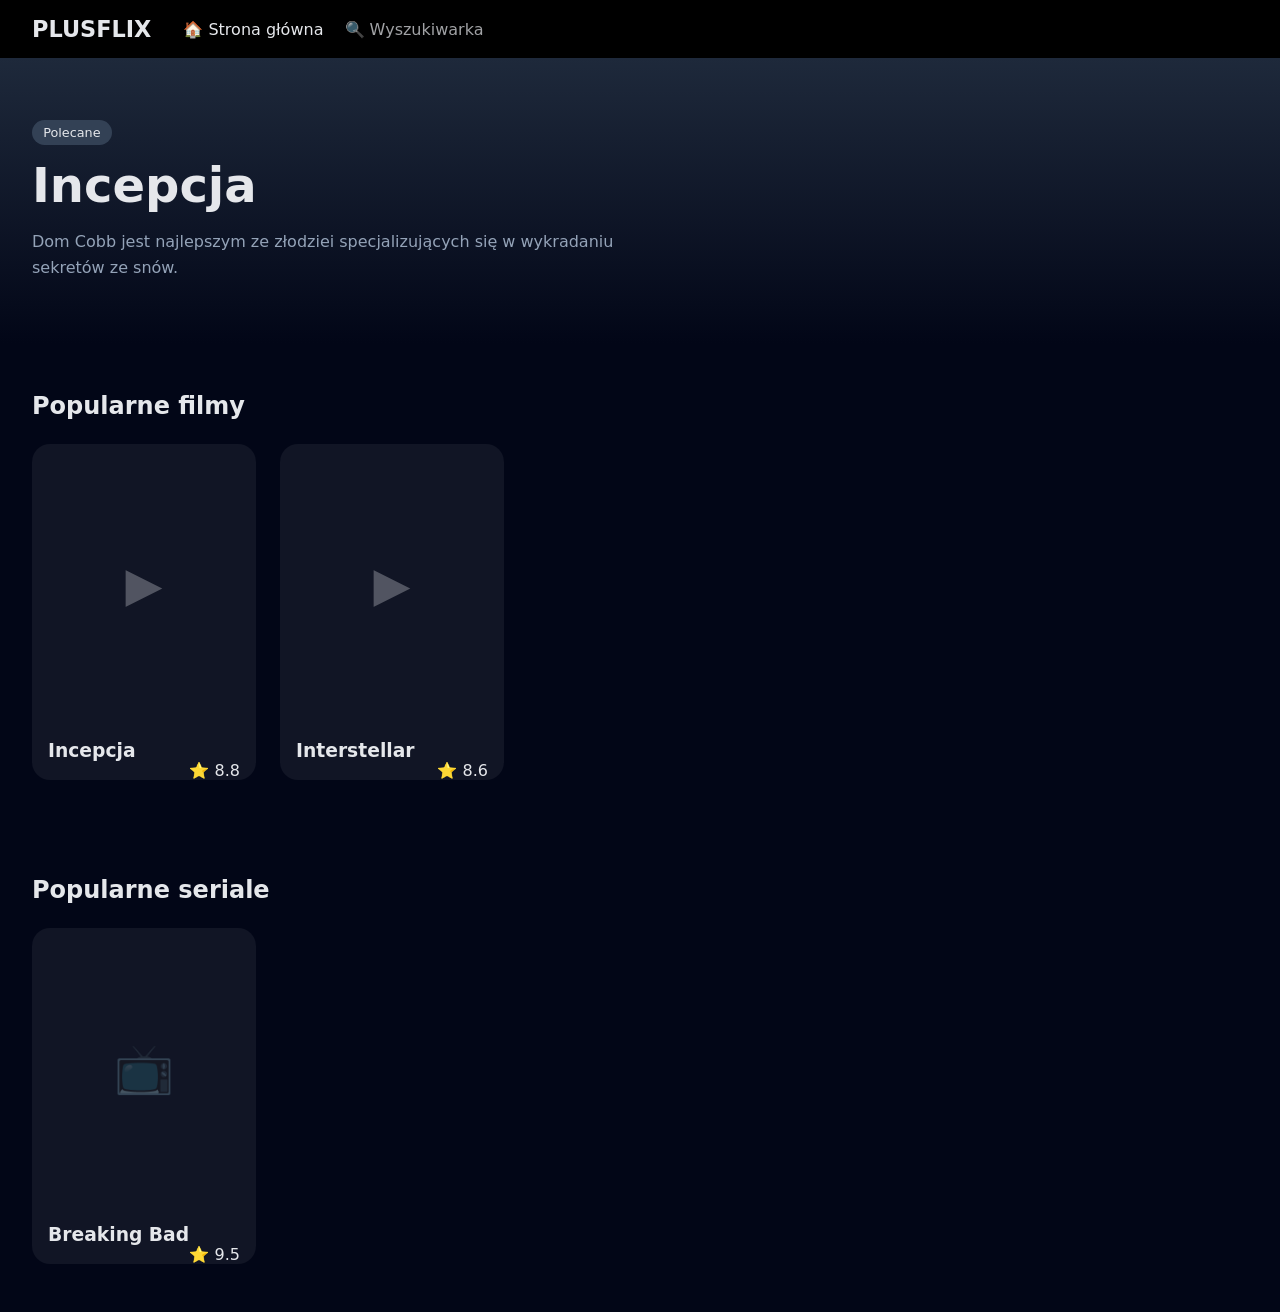
==== SLOTHTECH/public/index.html @ e85130c0 "Add files via upload" ====
<!DOCTYPE html>
<html lang="pl">
<head>
    <meta charset="UTF-8">
    <title>PLUSFLIX</title>
    <meta name="viewport" content="width=device-width, initial-scale=1.0">
    <link rel="stylesheet" href="css/style.css">
</head>
<body>

<header class="navbar">
    <div class="logo">PLUSFLIX</div>
    <nav class="nav-links">
        <a href="#" class="active">🏠 Strona główna</a>
        <a href="#" id="openSearch">🔍 Wyszukiwarka</a>
    </nav>
</header>

<section class="hero">
    <span class="badge">Polecane</span>
    <h1>Incepcja</h1>
    <p>Dom Cobb jest najlepszym ze złodziei specjalizujących się w wykradaniu sekretów ze snów.</p>
</section>

<section class="section">
    <h2>Popularne filmy</h2>
    <div class="cards" id="movies"></div>
</section>

<section class="section">
    <h2>Popularne seriale</h2>
    <div class="cards" id="series"></div>
</section>

<!-- FULLSCREEN OVERLAY MODAL -->
<div class="full-overlay" id="fullOverlay">
    <div class="full-header">
        <div>
            <h2 id="fullTitle"></h2>
            <h3 id="fullOriginalTitle"></h3>
        </div>
        <button id="closeFullOverlay">✕</button>
    </div>

    <div class="full-meta">
        <span>Ocena:</span>
        <div id="fullRatingStars" class="stars"></div>
        <span id="fullRatingValue">0</span>/10
        <span id="fullYear"></span>
        <span id="fullDuration"></span>
        <div id="fullGenres"></div>
    </div>

    <p id="fullDescription"></p>

    <div class="full-director"><strong>Reżyser:</strong> <span id="fullDirector"></span></div>
    <div class="full-cast"><strong>Obsada:</strong> <span id="fullCast"></span></div>

    <div class="full-platforms">
        <h4>Gdzie obejrzeć</h4>
        <div id="fullPlatforms"></div>
    </div>

    <div class="full-actions">
        <button id="favBtnFull">❤ Dodaj do ulubionych</button>
        <button id="shareBtnFull">📤 Udostępnij</button>
    </div>

    <div class="full-review">
        <h4>Napisz recenzję</h4>
        <div class="review-rating">
            <span>Twoja ocena:</span>
            <div id="reviewStars" class="stars"></div>
        </div>
        <textarea id="reviewInput" placeholder="Twoja opinia..."></textarea>
        <button id="submitReview">Dodaj recenzję</button>
        <div id="reviewsList"></div>
    </div>
</div>

<!-- SEARCH OVERLAY -->
<div class="search-overlay" id="searchOverlay">
    <div class="search-header">
        <input type="text" id="overlaySearchInput" placeholder="Szukaj filmu lub serialu..." autofocus>
        <button id="closeSearch">✕</button>
    </div>
    <div class="search-results" id="searchResults"></div>
</div>

<script src="js/app.js"></script>
</body>
</html>
---- SLOTHTECH/public/css/style.css ----
:root {
    --bg: #020617;
    --panel: #0f172a;
    --card: rgba(255,255,255,0.06);
    --text: #e5e7eb;
    --muted: #94a3b8;
}

* { box-sizing: border-box; margin: 0; font-family: system-ui, sans-serif; }
body { background: var(--bg); color: var(--text); }

.navbar { display: flex; align-items: center; gap: 2rem; padding: 1rem 2rem; background: black; }
.logo { font-weight: 700; font-size: 1.4rem; }
.nav-links a { color: var(--text); text-decoration: none; margin-right: 1rem; opacity: .7; }
.nav-links a.active, .nav-links a:hover { opacity: 1; }

.hero { padding: 4rem 2rem; background: linear-gradient(180deg, #1e293b, #020617); }
.hero h1 { font-size: 3rem; margin: 1rem 0; }
.hero p { max-width: 600px; color: var(--muted); line-height: 1.6; }
.badge { background: #334155; padding: .3rem .7rem; border-radius: 999px; font-size: .8rem; }

.section { padding: 3rem 2rem; }
.section h2 { margin-bottom: 1.5rem; }

.cards { display: grid; grid-template-columns: repeat(auto-fill, minmax(220px, 1fr)); gap: 1.5rem; }
.card { background: var(--card); border-radius: 18px; overflow: hidden; transition: transform .2s, background .2s; cursor: pointer; }
.card:hover { transform: translateY(-6px); background: rgba(255,255,255,0.1); }
.poster { height: 280px; display: flex; align-items: center; justify-content: center; opacity: .3; font-size: 3rem; }
.poster.movie::before { content: "▶"; }
.poster.series::before { content: "📺"; }
.card-info { padding: 1rem; }
.rating { float: right; }

.full-overlay { display: none; position: fixed; inset: 0; background: var(--bg); color: var(--text); overflow-y: auto; padding: 2rem; z-index: 2000; flex-direction: column; }
.full-header { display: flex; justify-content: space-between; align-items: center; }
.full-header h2 { font-size: 2rem; }
.full-header h3 { font-size: 1.2rem; color: var(--muted); }
.full-meta span { margin-right: 1rem; }
#fullGenres span { margin-right: 0.5rem; padding: 0.2rem 0.5rem; background: #1e293b; border-radius: 6px; display: inline-block; }
.full-director, .full-cast { margin-top: 0.5rem; }
.full-platforms div { margin-top: 0.5rem; }
.full-actions button { margin-right: 1rem; margin-top: 1rem; }
.full-review { margin-top: 2rem; }
#reviewInput { width: 100%; height: 80px; padding: 0.5rem; margin-bottom: 0.5rem; border-radius: 8px; border: none; background: #1e293b; color: white; }
#submitReview { padding: 0.5rem 1rem; border-radius: 8px; cursor: pointer; }
#reviewsList div { margin-top: 0.5rem; padding: 0.5rem; background: #1e293b; border-radius: 8px; }
/* Gwiazdki ogólnie */
.stars { 
    display: inline-block; 
    cursor: pointer; 
}

.stars span {
    font-size: 1.5rem;
    color: #94a3b8;
    margin-right: 0.2rem;
}

.stars span.selected {
    color: gold;
}

/* SPECJALNIE dla gwiazdek w recenzjach */
.review-stars {
    display: inline-block;
}

.review-stars span {
    font-size: 1.5rem;
    color: #94a3b8;
    margin-right: 0.2rem;
}

.review-stars span.selected {
    color: gold !important;
    text-shadow: 0 0 5px rgba(255, 215, 0, 0.5);
}

.search-overlay { position: fixed; inset: 0; background: var(--bg); display: none; flex-direction: column; z-index: 1000; overflow-y: auto; padding-top: 60px;}
.search-header { display: flex; padding: 1.5rem; gap: 1rem; border-bottom: 1px solid #1e293b; }
.search-header input { flex: 1; padding: 1rem; font-size: 1.2rem; border-radius: 12px; border: none; background: #1e293b; color: white; }
.search-header button { background: transparent; border: none; color: white; font-size: 1.5rem; cursor: pointer; }
.search-results { padding: 2rem; display: grid; grid-template-columns: repeat(auto-fill, minmax(220px, 1fr)); gap: 1.5rem; }

/* Poprawki dla navbar na telefonie */
@media (max-width: 768px) {
    .navbar {
        padding: 0.75rem 1rem;
        flex-wrap: nowrap; /* Zapobiega zawijaniu */
        overflow-x: auto; /* Scroll jeśli nie mieści się */
        -webkit-overflow-scrolling: touch;
        gap: 1rem;
    }
    
    .logo {
        font-size: 1.2rem;
        white-space: nowrap;
        flex-shrink: 0; /* Zapobiega zmniejszaniu */
    }
    
    .nav-links {
        display: flex;
        gap: 0.5rem;
        flex-shrink: 0; /* Zapobiega zmniejszaniu */
    }
    
    .nav-links a {
        font-size: 0.9rem; /* Mniejszy tekst */
        padding: 0.5rem 0.8rem;
        white-space: nowrap; /* Zapobiega zawijaniu tekstu */
        background: rgba(255,255,255,0.1);
        border-radius: 20px;
        display: flex;
        align-items: center;
        gap: 0.3rem; /* Odstęp między ikoną a tekstem */
        text-decoration: none;
        color: var(--text);
        opacity: .7;
        transition: opacity 0.3s;
        flex-shrink: 0; /* Zapobiega zmniejszaniu */
    }
    
    .nav-links a:hover,
    .nav-links a.active {
        opacity: 1;
        background: rgba(255,255,255,0.15);
    }
    
    /* .nav-links a.active {
        background: gold;
        color: black;
    } */
}


@media (max-width: 480px) {
    .navbar {
        padding: 0.5rem;
        gap: 0.5rem;
    }
    
    .logo {
        font-size: 1rem;
        padding-right: 0.5rem;
    }
    
    .nav-links a {
        font-size: 0.8rem; /* Jeszcze mniejszy tekst */
        padding: 0.4rem 0.6rem;
        gap: 0.2rem;
    }
    
   
    .nav-links a:nth-child(3) {
        padding: 0.4rem;
    }
    
    .nav-links a:nth-child(3)::after {
        content: ""; 
    }
}


@media (max-width: 360px) {
    .nav-links a {
        font-size: 0; /* Ukryj tekst, pokaż tylko ikonę */
        padding: 0.4rem;
        width: 40px;
        height: 40px;
        justify-content: center;
        border-radius: 50%;
    }
    
    .nav-links a::before {
        font-size: 1rem; /* Powiększ ikonę */
        margin-right: 0;
    }
    
    /* Specjalnie dla wyszukiwarki */
    #openSearch::after {
        content: "";
    }
}
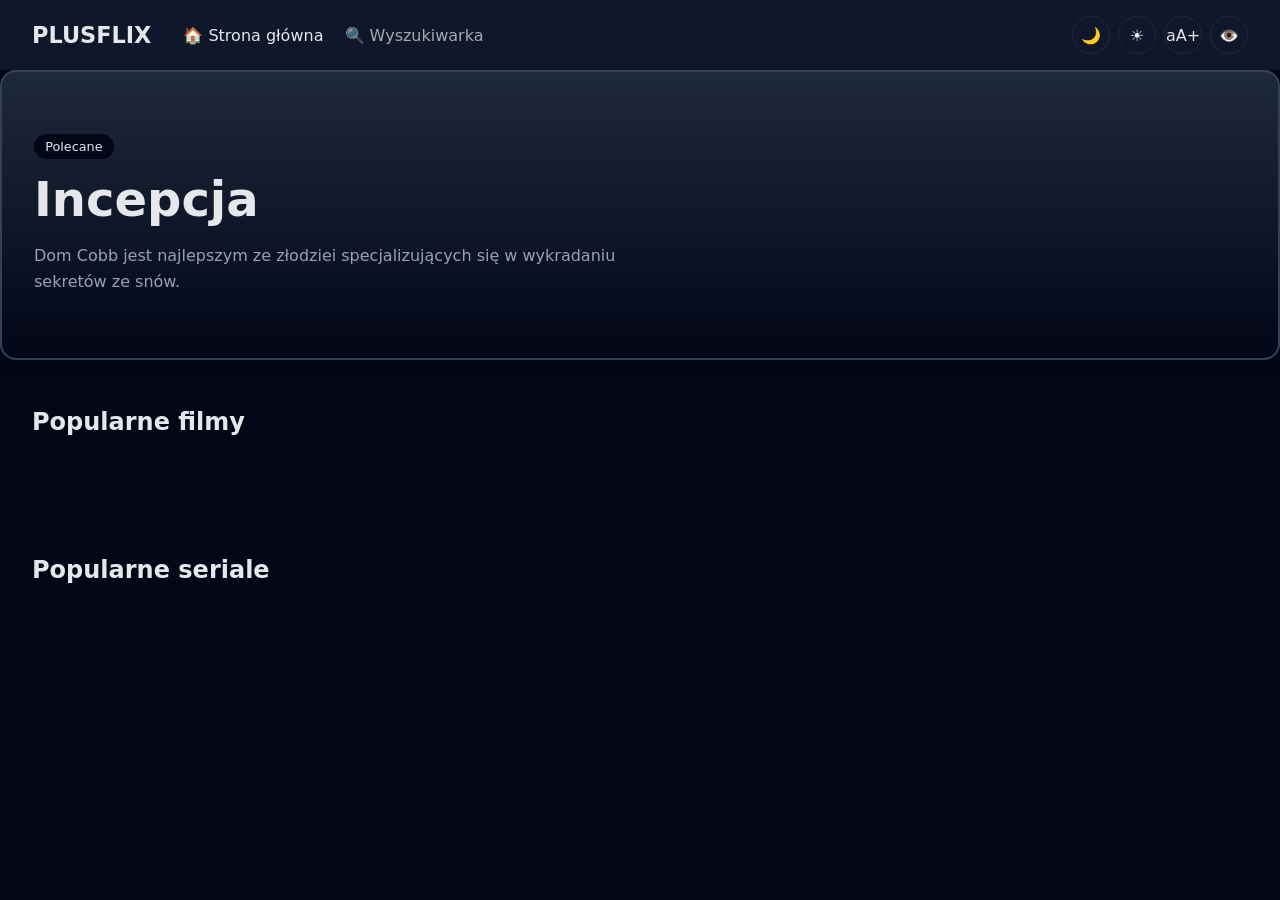
==== commit 0cf813eb: "tryby wyświetlania + przyciski do zmiany" ====
--- a/SLOTHTECH/public/index.html
+++ b/SLOTHTECH/public/index.html
@@ -8,12 +8,21 @@
 </head>
 <body>
 
+<body class="theme-dark">
+
 <header class="navbar">
     <div class="logo">PLUSFLIX</div>
     <nav class="nav-links">
         <a href="#" class="active">🏠 Strona główna</a>
         <a href="#" id="openSearch">🔍 Wyszukiwarka</a>
     </nav>
+
+    <div class="theme-switcher">
+        <button data-theme="theme-dark" title="Tryb ciemny">🌙</button>
+        <button data-theme="theme-light" title="Tryb jasny">☀️</button>
+        <button data-theme="theme-large" title="Duża czcionka">aA+</button>
+        <button data-theme="theme-colorblind" title="Daltoniści">👁️</button>
+    </div>
 </header>
 
 <section class="hero">
--- a/SLOTHTECH/public/css/style.css
+++ b/SLOTHTECH/public/css/style.css
@@ -4,28 +4,40 @@
     --card: rgba(255,255,255,0.06);
     --text: #e5e7eb;
     --muted: #94a3b8;
+    --font-size: 16px;
 }
 
 * { box-sizing: border-box; margin: 0; font-family: system-ui, sans-serif; }
-body { background: var(--bg); color: var(--text); }
-
-.navbar { display: flex; align-items: center; gap: 2rem; padding: 1rem 2rem; background: black; }
+body { background: var(--bg); color: var(--text); font-size: var(--font-size); }
+a { color: var(--accent);}
+button { font-family: inherit;}
+
+.navbar { display: flex; align-items: center; gap: 2rem; padding: 1rem 2rem; background: var(--panel); }
 .logo { font-weight: 700; font-size: 1.4rem; }
 .nav-links a { color: var(--text); text-decoration: none; margin-right: 1rem; opacity: .7; }
 .nav-links a.active, .nav-links a:hover { opacity: 1; }
 
-.hero { padding: 4rem 2rem; background: linear-gradient(180deg, #1e293b, #020617); }
+.theme-switcher { display: flex; margin-left: auto; gap: 0.5rem; }
+.theme-switcher button { width: 38px; height: 38px; border-radius: 50%; border: 1px solid var(--border);
+    background: var(--panel); color: var(--text); cursor: pointer; font-size: 1rem;
+    display: flex; align-items: center; justify-content: center; }
+.theme-switcher button:hover { background: var(--card); }
+
+.hero { padding: 4rem 2rem; background: var(--hero-bg); color: var(--text);
+    border: 2px solid var(--hero-border); border-radius: 16px; box-shadow: 0 4px 12px rgba(0,0,0,0.2); }
 .hero h1 { font-size: 3rem; margin: 1rem 0; }
 .hero p { max-width: 600px; color: var(--muted); line-height: 1.6; }
-.badge { background: #334155; padding: .3rem .7rem; border-radius: 999px; font-size: .8rem; }
+
+.badge { background: var(--bg); padding: .3rem .7rem; border-radius: 999px; font-size: .8rem; }
 
 .section { padding: 3rem 2rem; }
 .section h2 { margin-bottom: 1.5rem; }
 
 .cards { display: grid; grid-template-columns: repeat(auto-fill, minmax(220px, 1fr)); gap: 1.5rem; }
 .card { background: var(--card); border-radius: 18px; overflow: hidden; transition: transform .2s, background .2s; cursor: pointer; }
-.card:hover { transform: translateY(-6px); background: rgba(255,255,255,0.1); }
-.poster { height: 280px; display: flex; align-items: center; justify-content: center; opacity: .3; font-size: 3rem; }
+.card:hover { transform: translateY(-6px); background: var(--bg); }
+
+.poster { height: 280px; display: flex; align-items: center; justify-content: center; font-size: 3rem; }
 .poster.movie::before { content: "▶"; }
 .poster.series::before { content: "📺"; }
 .card-info { padding: 1rem; }
@@ -36,18 +48,23 @@
 .full-header h2 { font-size: 2rem; }
 .full-header h3 { font-size: 1.2rem; color: var(--muted); }
 .full-meta span { margin-right: 1rem; }
-#fullGenres span { margin-right: 0.5rem; padding: 0.2rem 0.5rem; background: #1e293b; border-radius: 6px; display: inline-block; }
+#fullGenres span { margin-right: 0.5rem; padding: 0.2rem 0.5rem; background: var(--bg); border-radius: 6px; display: inline-block; }
 .full-director, .full-cast { margin-top: 0.5rem; }
 .full-platforms div { margin-top: 0.5rem; }
 .full-actions button { margin-right: 1rem; margin-top: 1rem; }
-.full-review { margin-top: 2rem; }
-#reviewInput { width: 100%; height: 80px; padding: 0.5rem; margin-bottom: 0.5rem; border-radius: 8px; border: none; background: #1e293b; color: white; }
-#submitReview { padding: 0.5rem 1rem; border-radius: 8px; cursor: pointer; }
-#reviewsList div { margin-top: 0.5rem; padding: 0.5rem; background: #1e293b; border-radius: 8px; }
+.full-review { margin-top: 2rem; padding: 2rem; background: var(--hero-bg); color: var(--text);
+    border: 2px solid var(--hero-border);  border-radius: 16px; box-shadow: 0 4px 12px rgba(0,0,0,0.2);
+    display: flex;  flex-direction: column;  gap: 1rem;}
+#reviewInput { width: 100%; height: 80px; padding: 0.5rem; margin-bottom: 0.5rem; border-radius: 8px; border: none; background: var(--bg); color: var(--text); }
+#submitReview { padding: 0.5rem 1rem; border-radius: 8px; cursor: pointer;
+    background: var(--panel); color: var(--text); border: 1px solid var(--border); }
+#reviewsList div { margin-top: 0.5rem; padding: 0.5rem; background: var(--bg); color: var(--text); border-radius: 8px; }
+.review-item {border: 1px solid var(--hero-border)}
+
 /* Gwiazdki ogólnie */
-.stars { 
-    display: inline-block; 
-    cursor: pointer; 
+.stars {
+    display: inline-block;
+    cursor: pointer;
 }
 
 .stars span {
@@ -82,102 +99,155 @@
 .search-header button { background: transparent; border: none; color: white; font-size: 1.5rem; cursor: pointer; }
 .search-results { padding: 2rem; display: grid; grid-template-columns: repeat(auto-fill, minmax(220px, 1fr)); gap: 1.5rem; }
 
-/* Poprawki dla navbar na telefonie */
 @media (max-width: 768px) {
-    .navbar {
-        padding: 0.75rem 1rem;
-        flex-wrap: nowrap; /* Zapobiega zawijaniu */
-        overflow-x: auto; /* Scroll jeśli nie mieści się */
-        -webkit-overflow-scrolling: touch;
-        gap: 1rem;
-    }
-    
-    .logo {
-        font-size: 1.2rem;
+    .navbar { padding: 0.75rem 1rem; flex-wrap: wrap; -webkit-overflow-scrolling: touch; gap: 1rem; }
+    .logo { font-size: 1.2rem;  white-space: nowrap; flex-shrink: 0;}
+    .nav-links { display: flex; gap: 0.5rem; flex-shrink: 0; }
+    .nav-links a {
+        font-size: 0.9rem;
+        padding: 0.5rem 0.8rem;
         white-space: nowrap;
-        flex-shrink: 0; /* Zapobiega zmniejszaniu */
-    }
-    
-    .nav-links {
-        display: flex;
-        gap: 0.5rem;
-        flex-shrink: 0; /* Zapobiega zmniejszaniu */
-    }
-    
-    .nav-links a {
-        font-size: 0.9rem; /* Mniejszy tekst */
-        padding: 0.5rem 0.8rem;
-        white-space: nowrap; /* Zapobiega zawijaniu tekstu */
         background: rgba(255,255,255,0.1);
         border-radius: 20px;
         display: flex;
         align-items: center;
-        gap: 0.3rem; /* Odstęp między ikoną a tekstem */
+        gap: 0.3rem; /
         text-decoration: none;
         color: var(--text);
         opacity: .7;
         transition: opacity 0.3s;
-        flex-shrink: 0; /* Zapobiega zmniejszaniu */
+        flex-shrink: 0;
     }
-    
-    .nav-links a:hover,
-    .nav-links a.active {
-        opacity: 1;
-        background: rgba(255,255,255,0.15);
-    }
-    
+    .nav-links a:hover, .nav-links a.active { opacity: 1; background: rgba(255,255,255,0.15); }
     /* .nav-links a.active {
         background: gold;
         color: black;
     } */
 }
 
-
 @media (max-width: 480px) {
-    .navbar {
-        padding: 0.5rem;
-        gap: 0.5rem;
-    }
-    
-    .logo {
-        font-size: 1rem;
-        padding-right: 0.5rem;
-    }
-    
-    .nav-links a {
-        font-size: 0.8rem; /* Jeszcze mniejszy tekst */
-        padding: 0.4rem 0.6rem;
-        gap: 0.2rem;
-    }
-    
-   
-    .nav-links a:nth-child(3) {
-        padding: 0.4rem;
-    }
-    
-    .nav-links a:nth-child(3)::after {
-        content: ""; 
-    }
-}
-
+    .navbar { padding: 0.5rem; gap: 0.5rem; }
+    .logo {font-size: 1rem; padding-right: 0.5rem;}
+    .nav-links a { font-size: 0.8rem; padding: 0.4rem 0.6rem; gap: 0.2rem; }
+    .nav-links a:nth-child(3) { padding: 0.4rem; }
+    .nav-links a:nth-child(3)::after {  content: ""; }
+}
+
+@media (max-width: 768px) {
+    .navbar { padding: 0.75rem 1rem; flex-wrap: nowrap; overflow-x: auto; -webkit-overflow-scrolling: touch; gap: 1rem; }
+    .logo { font-size: 1.2rem; white-space: nowrap; flex-shrink: 0; }
+    .nav-links { display: flex; gap: 0.5rem; flex-shrink: 0; }
+    .nav-links a { font-size: 0.9rem; padding: 0.5rem 0.8rem; white-space: nowrap; background: rgba(255,255,255,0.1); border-radius: 20px; display: flex; align-items: center; gap: 0.3rem; text-decoration: none; color: var(--text); opacity: .7; transition: opacity 0.3s; flex-shrink: 0; }
+    .nav-links a:hover, .nav-links a.active { opacity: 1; background: rgba(255,255,255,0.15); }
+}
+
+@media (max-width: 480px) {
+    .navbar { padding: 0.5rem; gap: 0.5rem; }
+    .logo { font-size: 1rem; padding-right: 0.5rem; }
+    .nav-links a { font-size: 0.8rem; padding: 0.4rem 0.6rem; gap: 0.2rem; }
+}
 
 @media (max-width: 360px) {
-    .nav-links a {
-        font-size: 0; /* Ukryj tekst, pokaż tylko ikonę */
-        padding: 0.4rem;
-        width: 40px;
-        height: 40px;
-        justify-content: center;
-        border-radius: 50%;
-    }
-    
-    .nav-links a::before {
-        font-size: 1rem; /* Powiększ ikonę */
-        margin-right: 0;
-    }
-    
-    /* Specjalnie dla wyszukiwarki */
-    #openSearch::after {
-        content: "";
-    }
-}+    .nav-links a { font-size: 0; padding: 0.4rem; width: 40px; height: 40px; justify-content: center; border-radius: 50%; }
+    .nav-links a::before { font-size: 1rem; margin-right: 0; }
+    #openSearch::after { content: ""; }
+}
+
+/* Genre Filters Styling */
+.genre-filters {
+    margin-top: 1rem;
+    padding: 1rem;
+    background: rgba(30, 41, 59, 0.6);
+    border-radius: 8px;
+    border: 1px solid #334155;
+    display: flex;
+    flex-wrap: wrap;
+    gap: 0.5rem;
+    align-items: flex-start;
+}
+
+.genre-filters p {
+    width: 100%;
+    margin: 0 0 0.5rem 0;
+    color: #cbd5e1;
+    font-size: 0.9rem;
+}
+
+.genre-filters input[type="checkbox"] {
+    margin: 0;
+    cursor: pointer;
+    accent-color: gold;
+}
+
+.genre-filters label {
+    cursor: pointer;
+    color: #e2e8f0;
+    transition: color 0.2s;
+    margin-right: 0;
+}
+
+.genre-filters label:hover {
+    color: gold;
+}
+
+/* Tryb ciemny */
+body.theme-dark {
+    --bg: #020617;
+    --panel: #0f172a;
+    --card: rgba(255,255,255,0.06);
+    --text: #e5e7eb;
+    --border: #1e293b;
+    --accent: #38bdf8;
+
+
+    --hero-bg: linear-gradient(180deg, #1e293b, #020617);
+    --hero-border: #334155;
+    --font-size: 16px;
+}
+
+/* Tryb jasny */
+body.theme-light {
+    --bg: #ffffff;
+    --panel: #f1f5f9;
+    --card: rgba(0,0,0,0.05);
+    --text: #000000;
+    --border: #64748b;
+    --accent: #000000;
+
+    --hero-bg: linear-gradient(180deg, #f5f5dc, #ffffff);
+    --hero-border: #888877;
+    --font-size: 16px;
+}
+
+/* Tryb kolorowy duży */
+body.theme-large {
+    --bg: #020617;
+    --panel: #0f172a;
+    --card: rgba(255,255,255,0.06);
+    --text: #e5e7eb;
+    --border: #1e293b;
+    --accent: #38bdf8;
+
+    --hero-bg: linear-gradient(180deg, #1e293b, #020617);
+    --hero-border: #334155;
+    --font-size: 28px;
+}
+
+/* Tryb dla daltonistów */
+body.theme-colorblind {
+    /* Główne kolory interfejsu */
+    --bg: #440154;        /* główne tło */
+    --panel: #31688E;     /* np. navbar, przyciski paneli */
+    --card: #31688E;      /* tło kart / elementów interaktywnych */
+    --text: #FDE725;      /* tekst, maksymalny kontrast z bg */
+    --muted: #BFD67B;     /* mniej ważny tekst, np. opisy */
+    --border: #35B779;    /* ramki, delikatne wyróżnienia */
+    --accent: #FDE725;    /* linki, przyciski akcji */
+
+    /* Hero i wyróżnienia */
+    --hero-bg: linear-gradient(180deg, #31688E, #440154); /* gradient hero */
+    --hero-border: #35B779; /* ramka hero */
+
+    /* Font */
+    --font-size: 16px;
+}
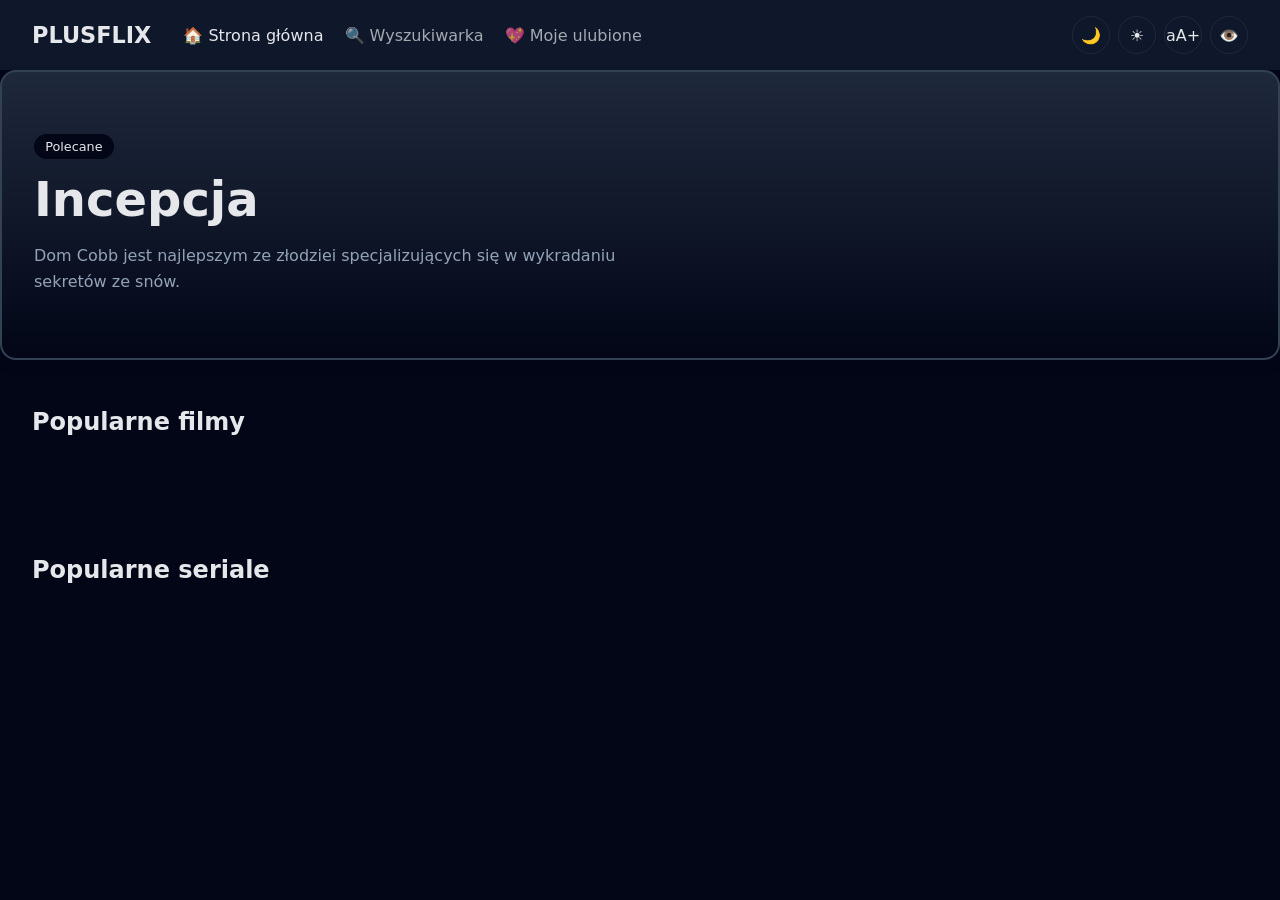
==== commit 78980c85: "dodanie funkcjonalności ulubionych" ====
--- a/SLOTHTECH/public/index.html
+++ b/SLOTHTECH/public/index.html
@@ -7,16 +7,14 @@
     <link rel="stylesheet" href="css/style.css">
 </head>
 <body>
-
 <body class="theme-dark">
-
 <header class="navbar">
     <div class="logo">PLUSFLIX</div>
     <nav class="nav-links">
         <a href="#" class="active">🏠 Strona główna</a>
         <a href="#" id="openSearch">🔍 Wyszukiwarka</a>
+        <a href="#" id="openFavorites">💖 Moje ulubione</a>
     </nav>
-
     <div class="theme-switcher">
         <button data-theme="theme-dark" title="Tryb ciemny">🌙</button>
         <button data-theme="theme-light" title="Tryb jasny">☀️</button>
@@ -24,23 +22,23 @@
         <button data-theme="theme-colorblind" title="Daltoniści">👁️</button>
     </div>
 </header>
-
 <section class="hero">
     <span class="badge">Polecane</span>
     <h1>Incepcja</h1>
     <p>Dom Cobb jest najlepszym ze złodziei specjalizujących się w wykradaniu sekretów ze snów.</p>
 </section>
-
 <section class="section">
     <h2>Popularne filmy</h2>
     <div class="cards" id="movies"></div>
 </section>
-
 <section class="section">
     <h2>Popularne seriale</h2>
     <div class="cards" id="series"></div>
 </section>
-
+<section class="section" id="favoritesSection" style="display:none;">
+    <h2>Moje ulubione</h2>
+    <div class="cards" id="favorites"></div>
+</section>
 <!-- FULLSCREEN OVERLAY MODAL -->
 <div class="full-overlay" id="fullOverlay">
     <div class="full-header">
@@ -50,7 +48,6 @@
         </div>
         <button id="closeFullOverlay">✕</button>
     </div>
-
     <div class="full-meta">
         <span>Ocena:</span>
         <div id="fullRatingStars" class="stars"></div>
@@ -59,22 +56,27 @@
         <span id="fullDuration"></span>
         <div id="fullGenres"></div>
     </div>
-
     <p id="fullDescription"></p>
-
     <div class="full-director"><strong>Reżyser:</strong> <span id="fullDirector"></span></div>
     <div class="full-cast"><strong>Obsada:</strong> <span id="fullCast"></span></div>
-
     <div class="full-platforms">
         <h4>Gdzie obejrzeć</h4>
         <div id="fullPlatforms"></div>
     </div>
-
     <div class="full-actions">
         <button id="favBtnFull">❤ Dodaj do ulubionych</button>
         <button id="shareBtnFull">📤 Udostępnij</button>
     </div>
-
+    <div class="stats-container">
+        <div class="stat-item">
+            <span class="stat-label">Średnia ocena z recenzji</span>
+            <span id="averageRating" class="stat-value">0.0</span>
+        </div>
+        <div class="stat-item">
+            <span class="stat-label">Liczba recenzji</span>
+            <span id="reviewsCount" class="stat-value">0</span>
+        </div>
+    </div>
     <div class="full-review">
         <h4>Napisz recenzję</h4>
         <div class="review-rating">
@@ -86,16 +88,29 @@
         <div id="reviewsList"></div>
     </div>
 </div>
-
 <!-- SEARCH OVERLAY -->
 <div class="search-overlay" id="searchOverlay">
-    <div class="search-header">
-        <input type="text" id="overlaySearchInput" placeholder="Szukaj filmu lub serialu..." autofocus>
-        <button id="closeSearch">✕</button>
+    <div class="search-main">
+        <div class="search-top">
+            <input type="text" id="overlaySearchInput" placeholder="Szukaj filmu lub serialu..." autofocus>
+            <button id="closeSearch">✕</button>
+        </div>
+        
+        <div class="filters-container">
+            <div class="filter-section" id="genreFiltersSection">
+                <h3>Gatunki:</h3>
+                <div id="genreFilters" class="filter-options"></div>
+            </div>
+            
+            <div class="filter-section" id="platformFiltersSection">
+                <h3>Platformy:</h3>
+                <div id="platformFilters" class="filter-options"></div>
+            </div>
+        </div>
+        
+        <div class="search-results" id="searchResults"></div>
     </div>
-    <div class="search-results" id="searchResults"></div>
 </div>
-
 <script src="js/app.js"></script>
 </body>
-</html>
+</html>
--- a/SLOTHTECH/public/css/style.css
+++ b/SLOTHTECH/public/css/style.css
@@ -93,11 +93,143 @@
     text-shadow: 0 0 5px rgba(255, 215, 0, 0.5);
 }
 
-.search-overlay { position: fixed; inset: 0; background: var(--bg); display: none; flex-direction: column; z-index: 1000; overflow-y: auto; padding-top: 60px;}
-.search-header { display: flex; padding: 1.5rem; gap: 1rem; border-bottom: 1px solid #1e293b; }
-.search-header input { flex: 1; padding: 1rem; font-size: 1.2rem; border-radius: 12px; border: none; background: #1e293b; color: white; }
-.search-header button { background: transparent; border: none; color: white; font-size: 1.5rem; cursor: pointer; }
-.search-results { padding: 2rem; display: grid; grid-template-columns: repeat(auto-fill, minmax(220px, 1fr)); gap: 1.5rem; }
+/* ===== SEARCH OVERLAY ===== */
+.search-overlay {
+    position: fixed;
+    top: 0;
+    left: 0;
+    width: 100%;
+    height: 100%;
+    background: rgba(15, 23, 42, 0.98);
+    display: none;
+    flex-direction: column;
+    z-index: 1000;
+    overflow: auto;
+}
+
+.search-main {
+    max-width: 95%;
+    width: 100%;
+    margin: 0 auto;
+    padding: 2rem;
+}
+
+.search-top {
+    position: relative;
+    margin-bottom: 2rem;
+    display: flex;
+    gap: 1rem;
+    align-items: center;
+}
+
+#overlaySearchInput {
+    flex: 1;
+    padding: 1rem 1.5rem;
+    font-size: 1.1rem;
+    background: rgba(30, 41, 59, 0.8);
+    border: 2px solid rgba(255, 255, 255, 0.2);
+    border-radius: 12px;
+    color: white;
+    outline: none;
+    transition: border-color 0.3s ease;
+}
+
+#overlaySearchInput:focus {
+    border-color: gold;
+}
+
+#closeSearch {
+    width: 50px;
+    height: 50px;
+    background: rgba(255, 59, 48, 0.2);
+    border: 2px solid rgba(255, 59, 48, 0.5);
+    border-radius: 10px;
+    color: #ff3b30;
+    font-size: 1.5rem;
+    cursor: pointer;
+    transition: all 0.3s ease;
+    flex-shrink: 0;
+}
+
+#closeSearch:hover {
+    background: rgba(255, 59, 48, 0.3);
+    transform: scale(1.05);
+}
+
+.filters-container {
+    display: grid;
+    grid-template-columns: repeat(auto-fit, minmax(300px, 1fr));
+    gap: 2rem;
+    margin-bottom: 2rem;
+}
+
+.filter-section {
+    background: rgba(30, 41, 59, 0.6);
+    padding: 2rem;
+    border-radius: 12px;
+    border: 1px solid rgba(255, 255, 255, 0.1);
+}
+
+.filter-section h3 {
+    color: #cbd5e1;
+    font-size: 1.1rem;
+    font-weight: 600;
+    margin-top: 0;
+    margin-bottom: 1rem;
+    cursor: pointer;
+    user-select: none;
+    transition: color 0.2s ease;
+    display: flex;
+    justify-content: space-between;
+    align-items: center;
+}
+
+.filter-section h3:hover {
+    color: gold;
+}
+
+.filter-section h3 span {
+    font-size: 0.8rem;
+    transition: transform 0.3s ease;
+}
+
+.filter-options {
+    display: flex;
+    flex-direction: column;
+    gap: 0.75rem;
+    max-height: 400px;
+    overflow-y: auto;
+    padding-right: 0.5rem;
+}
+
+.filter-checkbox {
+    display: flex;
+    align-items: center;
+    gap: 0.5rem;
+    color: #e2e8f0;
+    cursor: pointer;
+    user-select: none;
+    font-size: 0.95rem;
+    transition: color 0.2s ease;
+}
+
+.filter-checkbox input[type="checkbox"] {
+    cursor: pointer;
+    width: 18px;
+    height: 18px;
+    accent-color: gold;
+}
+
+.filter-checkbox:hover {
+    color: gold;
+}
+
+.search-results {
+    padding: 2rem;
+    display: grid;
+    grid-template-columns: repeat(auto-fill, minmax(220px, 1fr));
+    gap: 1.5rem;
+}
 
 @media (max-width: 768px) {
     .navbar { padding: 0.75rem 1rem; flex-wrap: wrap; -webkit-overflow-scrolling: touch; gap: 1rem; }
@@ -111,7 +243,7 @@
         border-radius: 20px;
         display: flex;
         align-items: center;
-        gap: 0.3rem; /
+        gap: 0.3rem; 
         text-decoration: none;
         color: var(--text);
         opacity: .7;
@@ -251,3 +383,71 @@
     /* Font */
     --font-size: 16px;
 }
+.stats-container {
+    display: flex;
+    gap: 1.5rem;
+    margin: 1rem 0;
+    padding: 1rem;
+    background: rgba(255, 255, 255, 0.05);
+    border-radius: 8px;
+}
+
+.stat-item {
+    display: flex;
+    flex-direction: column;
+    align-items: center;
+}
+
+.stat-label {
+    font-size: 0.85rem;
+    color: #a0aec0;
+    margin-bottom: 0.25rem;
+}
+
+.stat-value {
+    font-size: 1.5rem;
+    font-weight: bold;
+    color: #4fd1c7;
+}
+
+/* Stylowanie przycisków like/dislike */
+.review-actions {
+    display: flex;
+    gap: 0.5rem;
+    margin-top: 0.5rem;
+}
+
+.like-btn, .dislike-btn {
+    padding: 0.25rem 0.75rem;
+    border: 1px solid #4a5568;
+    background: transparent;
+    color: #cbd5e0;
+    border-radius: 4px;
+    cursor: pointer;
+    transition: all 0.2s;
+    font-size: 0.85rem;
+}
+
+.like-btn:hover {
+    background: #38a169;
+    border-color: #38a169;
+    color: white;
+}
+
+.dislike-btn:hover {
+    background: #e53e3e;
+    border-color: #e53e3e;
+    color: white;
+}
+
+.like-btn.liked {
+    background: #38a169;
+    border-color: #38a169;
+    color: white;
+}
+
+.dislike-btn.disliked {
+    background: #e53e3e;
+    border-color: #e53e3e;
+    color: white;
+}
